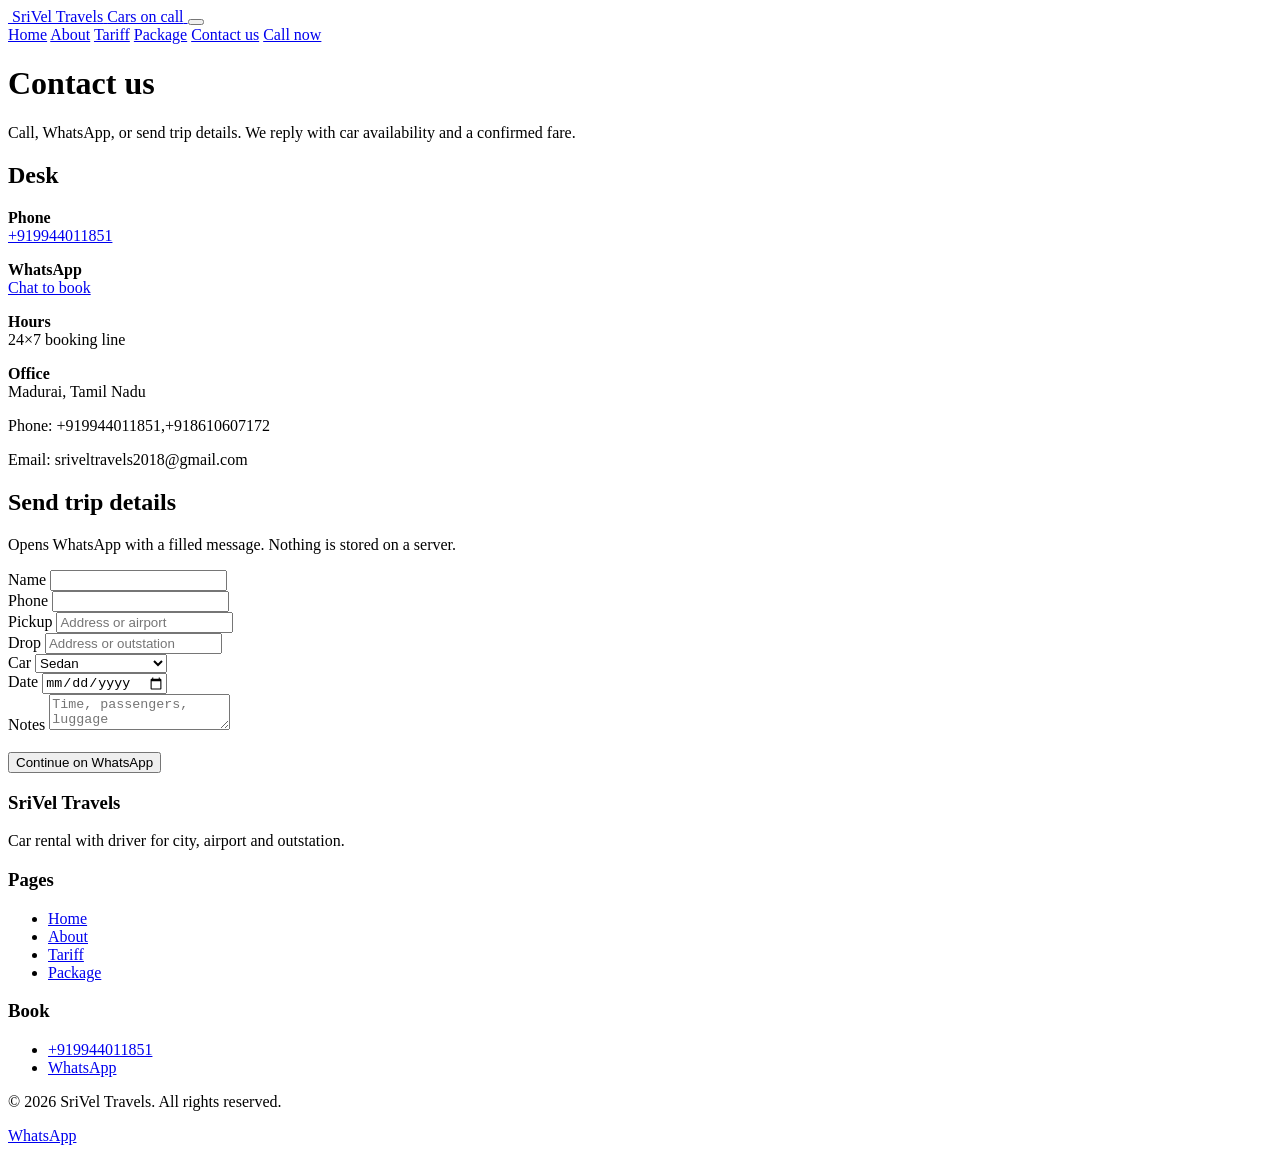
==== contact.html @ 805d2256 "Add files via upload initial commit" ====
<!DOCTYPE html>
<html lang="en">
<head>
  <meta charset="UTF-8">
  <meta name="viewport" content="width=device-width, initial-scale=1">
  <title>Contact us | SriVel Travels</title>
  <meta name="description" content="Contact SriVel Travels— call or WhatsApp to book sedan, SUV, Innova or tempo traveller.">
  <link rel="icon" href="images/logo.svg" type="image/svg+xml">
  <link rel="preconnect" href="https://fonts.googleapis.com">
  <link rel="preconnect" href="https://fonts.gstatic.com" crossorigin>
  <link href="https://fonts.googleapis.com/css2?family=Barlow+Condensed:wght@600;700&family=Barlow:wght@400;500;600;700&display=swap" rel="stylesheet">
  <link rel="stylesheet" href="css/styles.css">
</head>
<body>
  <header class="site-header">
    <div class="header-inner">
      <a class="brand" href="index.html">
        <img class="brand-mark" src="images/logo.svg" alt="">
        <span>
          <span class="logo-name">SriVel Travels</span>
          <span class="logo-tag">Cars on call</span>
        </span>
      </a>
      <button class="nav-toggle" type="button" aria-label="Open menu" aria-expanded="false">
        <span></span><span></span><span></span>
      </button>
      <nav class="site-nav" aria-label="Primary">
        <a href="index.html">Home</a>
        <a href="about.html">About</a>
        <a href="tariff.html">Tariff</a>
        <a href="package.html">Package</a>
        <a class="active" href="contact.html">Contact us</a>
        <a class="nav-call" href="tel:+919944011851">Call now</a>
      </nav>
    </div>
  </header>

  <main>
    <div class="page-hero">
      <div class="wrap">
        <h1>Contact us</h1>
        <p>Call, WhatsApp, or send trip details. We reply with car availability and a confirmed fare.</p>
      </div>
    </div>

    <section class="section">
      <div class="wrap contact-grid">
        <div class="contact-card">
          <h2>Desk</h2>
          <p><strong>Phone</strong><br><a href="tel:+919944011851">+919944011851</a></p>
          <p><strong>WhatsApp</strong><br><a href="https://wa.me/919944011851" target="_blank" rel="noopener">Chat to book</a></p>
          <p><strong>Hours</strong><br>24×7 booking line</p>
          <p><strong>Office</strong><br>Madurai, Tamil Nadu</p>
          <p class="meta">Phone: +919944011851,+918610607172</p>
	<p class="meta">Email: sriveltravels2018@gmail.com</p>
        </div>
        <form id="enquiry-form">
          <h2>Send trip details</h2>
          <p class="meta">Opens WhatsApp with a filled message. Nothing is stored on a server.</p>
          <div class="form-row">
            <div>
              <label for="name">Name</label>
              <input id="name" name="name" required autocomplete="name">
            </div>
            <div>
              <label for="phone">Phone</label>
              <input id="phone" name="phone" type="tel" required autocomplete="tel">
            </div>
          </div>
          <div class="form-row">
            <div>
              <label for="pickup">Pickup</label>
              <input id="pickup" name="pickup" required placeholder="Address or airport">
            </div>
            <div>
              <label for="drop">Drop</label>
              <input id="drop" name="drop" required placeholder="Address or outstation">
            </div>
          </div>
          <div class="form-row">
            <div>
              <label for="car">Car</label>
              <select id="car" name="car">
                <option>Sedan</option>
                <option>SUV / Ertiga</option>
                <option>Innova Crysta</option>
                <option>Tempo traveller 12</option>
                <option>Tempo traveller 17</option>
              </select>
            </div>
            <div>
              <label for="date">Date</label>
              <input id="date" name="date" type="date" required>
            </div>
          </div>
          <label for="note">Notes</label>
          <textarea id="note" name="note" placeholder="Time, passengers, luggage"></textarea>
          <div class="actions" style="margin-top:18px">
            <button class="btn btn-dark" type="submit">Continue on WhatsApp</button>
          </div>
        </form>
      </div>
    </section>
  </main>

  <footer class="site-footer">
    <div class="footer-grid">
      <div>
        <h3>SriVel Travels</h3>
        <p>Car rental with driver for city, airport and outstation.</p>
      </div>
      <div>
        <h3>Pages</h3>
        <ul>
          <li><a href="index.html">Home</a></li>
          <li><a href="about.html">About</a></li>
          <li><a href="tariff.html">Tariff</a></li>
          <li><a href="package.html">Package</a></li>
        </ul>
      </div>
      <div>
        <h3>Book</h3>
        <ul>
          <li><a href="tel:+919944011851">+919944011851</a></li>
          <li><a href="https://wa.me/919944011851" target="_blank" rel="noopener">WhatsApp</a></li>
        </ul>
      </div>
    </div>
    <p class="copy">© 2026 SriVel Travels. All rights reserved.</p>
  </footer>
  <a class="float-wa" href="https://wa.me/919944011851" target="_blank" rel="noopener">WhatsApp</a>
  <script src="js/main.js"></script>
</body>
</html>
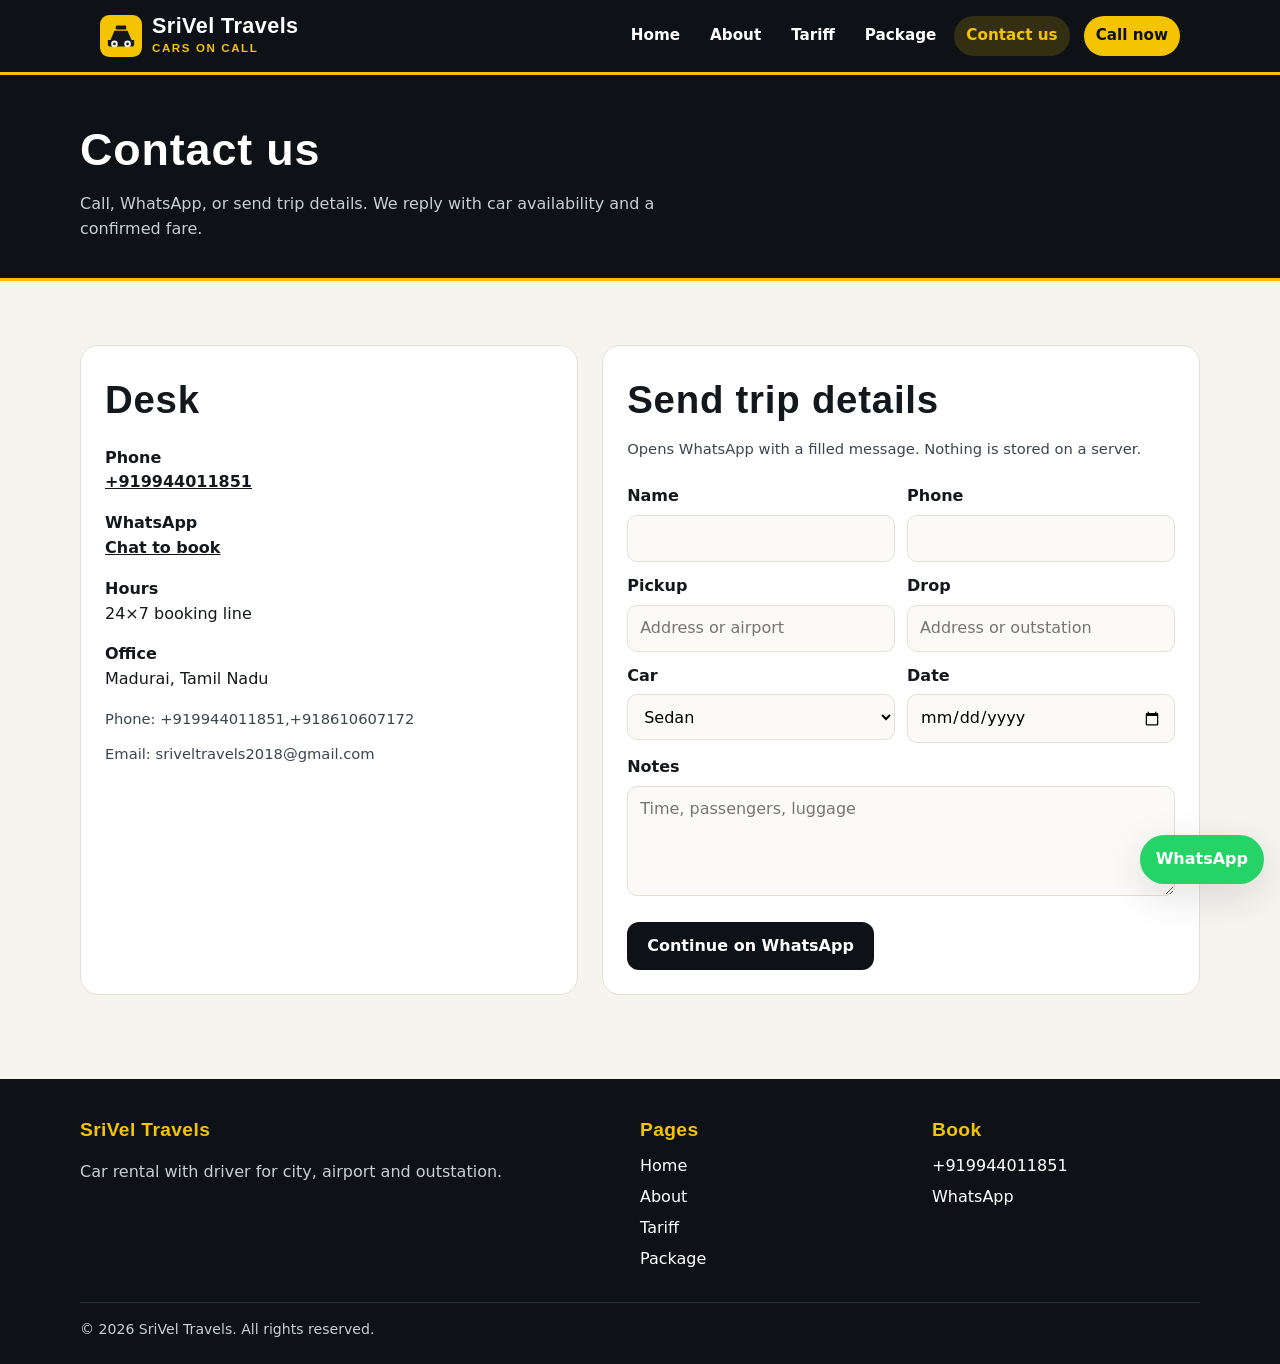
==== commit e9a43a18: "Index file and contact file updated" ====
--- a/contact.html
+++ b/contact.html
@@ -82,10 +82,13 @@
               <label for="car">Car</label>
               <select id="car" name="car">
                 <option>Sedan</option>
-                <option>SUV / Ertiga</option>
-                <option>Innova Crysta</option>
-                <option>Tempo traveller 12</option>
-                <option>Tempo traveller 17</option>
+                <option>SUV 6+1</option>
+                <option>Innova</option>
+ 		<option>Innova Crysta</option>
+		 <option>Innova Hycross</option>
+                <option>Tempo Traveller 12+1</option>
+                <option>Tempo Traveller 18 Seater</option>
+		 <option>Urbania</option>
               </select>
             </div>
             <div>
--- a/css/styles.css
+++ b/css/styles.css
@@ -0,0 +1,626 @@
+:root {
+  --ink: #14171c;
+  --ink-soft: #3d4450;
+  --paper: #f6f4ef;
+  --white: #ffffff;
+  --line: #e4e0d8;
+  --taxi: #f5c400;
+  --taxi-deep: #c99a00;
+  --night: #0e1116;
+  --night-2: #1a1f28;
+  --ok: #1f7a45;
+  --shadow: 0 12px 40px rgba(14, 17, 22, 0.12);
+  --radius: 18px;
+  --max: 1120px;
+  --header-h: 72px;
+}
+
+*,
+*::before,
+*::after {
+  box-sizing: border-box;
+}
+
+html {
+  scroll-behavior: smooth;
+}
+
+body {
+  margin: 0;
+  font-family: "Barlow", system-ui, sans-serif;
+  color: var(--ink);
+  background: var(--paper);
+  line-height: 1.55;
+}
+
+img {
+  max-width: 100%;
+  display: block;
+}
+
+a {
+  color: inherit;
+}
+
+h1,
+h2,
+h3,
+.logo-name {
+  font-family: "Barlow Condensed", "Barlow", sans-serif;
+  letter-spacing: 0.02em;
+}
+
+.skip {
+  position: absolute;
+  left: -999px;
+  top: 0;
+}
+
+.skip:focus {
+  left: 12px;
+  z-index: 80;
+  background: var(--taxi);
+  padding: 8px 12px;
+}
+
+.site-header {
+  position: sticky;
+  top: 0;
+  z-index: 50;
+  background: var(--night);
+  color: var(--white);
+  border-bottom: 3px solid var(--taxi);
+}
+
+.header-inner {
+  max-width: var(--max);
+  margin: 0 auto;
+  min-height: var(--header-h);
+  padding: 0 20px;
+  display: flex;
+  align-items: center;
+  justify-content: space-between;
+  gap: 16px;
+}
+
+.brand {
+  display: flex;
+  align-items: center;
+  gap: 10px;
+  text-decoration: none;
+}
+
+.brand-mark {
+  width: 42px;
+  height: 42px;
+  flex-shrink: 0;
+}
+
+.logo-name {
+  font-size: 1.35rem;
+  font-weight: 700;
+  line-height: 1.1;
+}
+
+.logo-tag {
+  display: block;
+  font-family: "Barlow", sans-serif;
+  font-size: 0.72rem;
+  letter-spacing: 0.14em;
+  text-transform: uppercase;
+  color: var(--taxi);
+  font-weight: 600;
+}
+
+.nav-toggle {
+  display: none;
+  background: transparent;
+  border: 1px solid rgba(255, 255, 255, 0.2);
+  color: var(--white);
+  width: 44px;
+  height: 44px;
+  border-radius: 10px;
+  cursor: pointer;
+}
+
+.nav-toggle span {
+  display: block;
+  width: 18px;
+  height: 2px;
+  background: var(--white);
+  margin: 4px auto;
+}
+
+.site-nav {
+  display: flex;
+  align-items: center;
+  gap: 6px;
+}
+
+.site-nav a {
+  text-decoration: none;
+  padding: 8px 12px;
+  border-radius: 999px;
+  font-weight: 600;
+  font-size: 0.95rem;
+}
+
+.site-nav a:hover,
+.site-nav a.active {
+  background: rgba(245, 196, 0, 0.16);
+  color: var(--taxi);
+}
+
+.nav-call {
+  background: var(--taxi) !important;
+  color: var(--night) !important;
+  margin-left: 8px;
+}
+
+.hero {
+  background:
+    linear-gradient(105deg, rgba(14, 17, 22, 0.92) 0%, rgba(14, 17, 22, 0.55) 52%, rgba(14, 17, 22, 0.25) 100%),
+    radial-gradient(circle at 80% 20%, #3a3f4a 0%, var(--night) 55%);
+  color: var(--white);
+  padding: 64px 20px 72px;
+}
+
+.hero-inner,
+.wrap {
+  max-width: var(--max);
+  margin: 0 auto;
+}
+
+.kicker {
+  display: inline-block;
+  background: var(--taxi);
+  color: var(--night);
+  font-weight: 700;
+  font-size: 0.78rem;
+  letter-spacing: 0.12em;
+  text-transform: uppercase;
+  padding: 6px 10px;
+  border-radius: 6px;
+  margin-bottom: 16px;
+}
+
+.hero h1 {
+  font-size: clamp(2.2rem, 5vw, 3.6rem);
+  line-height: 1.05;
+  margin: 0 0 16px;
+  max-width: 16ch;
+}
+
+.hero p.lead {
+  font-size: 1.15rem;
+  max-width: 42ch;
+  color: #d8dbe2;
+  margin: 0 0 28px;
+}
+
+.actions {
+  display: flex;
+  flex-wrap: wrap;
+  gap: 12px;
+}
+
+.btn {
+  display: inline-flex;
+  align-items: center;
+  justify-content: center;
+  min-height: 48px;
+  padding: 0 18px;
+  border-radius: 12px;
+  text-decoration: none;
+  font-weight: 700;
+  border: 2px solid transparent;
+  cursor: pointer;
+  font-family: inherit;
+  font-size: 1rem;
+}
+
+.btn-primary {
+  background: var(--taxi);
+  color: var(--night);
+}
+
+.btn-ghost {
+  background: transparent;
+  border-color: rgba(255, 255, 255, 0.35);
+  color: var(--white);
+}
+
+.btn-dark {
+  background: var(--night);
+  color: var(--white);
+}
+
+.btn-outline {
+  background: var(--white);
+  border-color: var(--ink);
+  color: var(--ink);
+}
+
+.section {
+  padding: 64px 20px;
+}
+
+.section h2 {
+  font-size: clamp(1.8rem, 3vw, 2.4rem);
+  margin: 0 0 8px;
+}
+
+.section-intro {
+  color: var(--ink-soft);
+  margin: 0 0 32px;
+  max-width: 56ch;
+}
+
+.grid-4,
+.grid-3,
+.grid-2 {
+  display: grid;
+  gap: 20px;
+}
+
+.grid-4 {
+  grid-template-columns: repeat(4, 1fr);
+}
+
+.grid-3 {
+  grid-template-columns: repeat(3, 1fr);
+}
+
+.grid-2 {
+  grid-template-columns: repeat(2, 1fr);
+}
+
+.card {
+  background: var(--white);
+  border: 1px solid var(--line);
+  border-radius: var(--radius);
+  overflow: hidden;
+  box-shadow: var(--shadow);
+}
+
+.card-body {
+  padding: 18px 18px 20px;
+}
+
+.car-art {
+  height: 140px;
+  display: flex;
+  align-items: flex-end;
+  justify-content: center;
+  padding: 16px 12px 0;
+}
+
+.car-art.sedan { background: linear-gradient(#eef3f8, #d5e0ea); }
+.car-art.suv { background: linear-gradient(#ece8df, #d8d0c2); }
+.car-art.crysta { background: linear-gradient(#e8eef4, #c5d0dc); }
+.car-art.tt { background: linear-gradient(#efeae2, #d4cbbd); }
+
+.card h3 {
+  margin: 0 0 6px;
+  font-size: 1.45rem;
+}
+
+.meta {
+  color: var(--ink-soft);
+  font-size: 0.92rem;
+  margin: 0 0 12px;
+}
+
+.price {
+  font-weight: 700;
+  font-size: 1.1rem;
+}
+
+.price span {
+  color: var(--ink-soft);
+  font-weight: 500;
+  font-size: 0.88rem;
+}
+
+.feature {
+  padding: 22px;
+  background: var(--white);
+  border-radius: var(--radius);
+  border: 1px solid var(--line);
+}
+
+.feature strong {
+  display: block;
+  font-size: 1.1rem;
+  margin-bottom: 6px;
+}
+
+.page-hero {
+  background: var(--night);
+  color: var(--white);
+  padding: 40px 20px 36px;
+  border-bottom: 3px solid var(--taxi);
+}
+
+.page-hero h1 {
+  margin: 0 0 8px;
+  font-size: clamp(2rem, 4vw, 2.8rem);
+}
+
+.page-hero p {
+  margin: 0;
+  color: #c9ced6;
+  max-width: 60ch;
+}
+
+.table-wrap {
+  overflow-x: auto;
+  background: var(--white);
+  border-radius: var(--radius);
+  border: 1px solid var(--line);
+}
+
+table {
+  width: 100%;
+  border-collapse: collapse;
+  min-width: 640px;
+}
+
+th,
+td {
+  text-align: left;
+  padding: 14px 16px;
+  border-bottom: 1px solid var(--line);
+}
+
+th {
+  background: var(--night);
+  color: var(--white);
+  font-weight: 600;
+}
+
+tr:last-child td {
+  border-bottom: 0;
+}
+
+.note {
+  margin-top: 16px;
+  color: var(--ink-soft);
+  font-size: 0.95rem;
+}
+
+.pkg {
+  padding: 0;
+}
+
+.pkg .card-body h3 {
+  font-size: 1.5rem;
+}
+
+.tag {
+  display: inline-block;
+  background: #fff6cc;
+  color: #6b5400;
+  font-size: 0.78rem;
+  font-weight: 700;
+  padding: 4px 8px;
+  border-radius: 999px;
+  margin-bottom: 10px;
+}
+
+.contact-grid {
+  display: grid;
+  grid-template-columns: 1fr 1.2fr;
+  gap: 24px;
+}
+
+.contact-card,
+form {
+  background: var(--white);
+  border: 1px solid var(--line);
+  border-radius: var(--radius);
+  padding: 24px;
+}
+
+.contact-card a {
+  color: var(--ink);
+  font-weight: 700;
+}
+
+label {
+  display: block;
+  font-weight: 600;
+  margin: 12px 0 6px;
+}
+
+input,
+select,
+textarea {
+  width: 100%;
+  min-height: 46px;
+  border: 1px solid var(--line);
+  border-radius: 10px;
+  padding: 10px 12px;
+  font: inherit;
+  background: #fbfaf7;
+}
+
+textarea {
+  min-height: 110px;
+  resize: vertical;
+}
+
+.form-row {
+  display: grid;
+  grid-template-columns: 1fr 1fr;
+  gap: 12px;
+}
+
+.site-footer {
+  background: var(--night);
+  color: #c9ced6;
+  padding: 36px 20px 24px;
+  margin-top: 20px;
+}
+
+.footer-grid {
+  max-width: var(--max);
+  margin: 0 auto;
+  display: grid;
+  grid-template-columns: 2fr 1fr 1fr;
+  gap: 24px;
+}
+
+.site-footer a {
+  color: var(--white);
+  text-decoration: none;
+}
+
+.site-footer h3 {
+  color: var(--taxi);
+  margin: 0 0 10px;
+  font-size: 1.2rem;
+}
+
+.site-footer ul {
+  list-style: none;
+  margin: 0;
+  padding: 0;
+}
+
+.site-footer li {
+  margin: 6px 0;
+}
+
+.copy {
+  max-width: var(--max);
+  margin: 24px auto 0;
+  padding-top: 16px;
+  border-top: 1px solid #2a303a;
+  font-size: 0.88rem;
+}
+
+.float-wa {
+  position: fixed;
+  right: 16px;
+  bottom: 16px;
+  z-index: 40;
+  background: #25d366;
+  color: #fff;
+  text-decoration: none;
+  font-weight: 700;
+  padding: 12px 16px;
+  border-radius: 999px;
+  box-shadow: var(--shadow);
+  min-height: 48px;
+  display: inline-flex;
+  align-items: center;
+}
+
+.about-split {
+  display: grid;
+  grid-template-columns: 1.1fr 0.9fr;
+  gap: 28px;
+  align-items: start;
+}
+
+.panel {
+  background: var(--white);
+  border-radius: var(--radius);
+  padding: 24px;
+  border: 1px solid var(--line);
+}
+
+@media (max-width: 960px) {
+  .grid-4 {
+    grid-template-columns: repeat(2, 1fr);
+  }
+
+  .grid-3,
+  .contact-grid,
+  .about-split,
+  .footer-grid {
+    grid-template-columns: 1fr 1fr;
+  }
+}
+
+@media (max-width: 768px) {
+  .nav-toggle {
+    display: inline-block;
+  }
+
+  .site-nav {
+    display: none;
+    position: absolute;
+    left: 0;
+    right: 0;
+    top: 100%;
+    background: var(--night-2);
+    flex-direction: column;
+    align-items: stretch;
+    padding: 12px;
+    border-bottom: 3px solid var(--taxi);
+  }
+
+  .site-nav.open {
+    display: flex;
+  }
+
+  .site-nav a {
+    padding: 12px 14px;
+  }
+
+  .nav-call {
+    margin-left: 0;
+    text-align: center;
+  }
+
+  .grid-4,
+  .grid-3,
+  .grid-2,
+  .contact-grid,
+  .about-split,
+  .footer-grid,
+  .form-row {
+    grid-template-columns: 1fr;
+  }
+
+  .hero {
+    padding: 40px 20px 48px;
+  }
+
+  table {
+    min-width: 0;
+  }
+
+  .table-cards thead {
+    display: none;
+  }
+
+  .table-cards,
+  .table-cards tbody,
+  .table-cards tr,
+  .table-cards td {
+    display: block;
+    width: 100%;
+  }
+
+  .table-cards tr {
+    padding: 12px 0;
+    border-bottom: 1px solid var(--line);
+  }
+
+  .table-cards td {
+    padding: 6px 16px;
+  }
+
+  .table-cards td::before {
+    content: attr(data-label);
+    display: block;
+    font-size: 0.75rem;
+    text-transform: uppercase;
+    letter-spacing: 0.06em;
+    color: var(--ink-soft);
+    font-weight: 700;
+  }
+}
